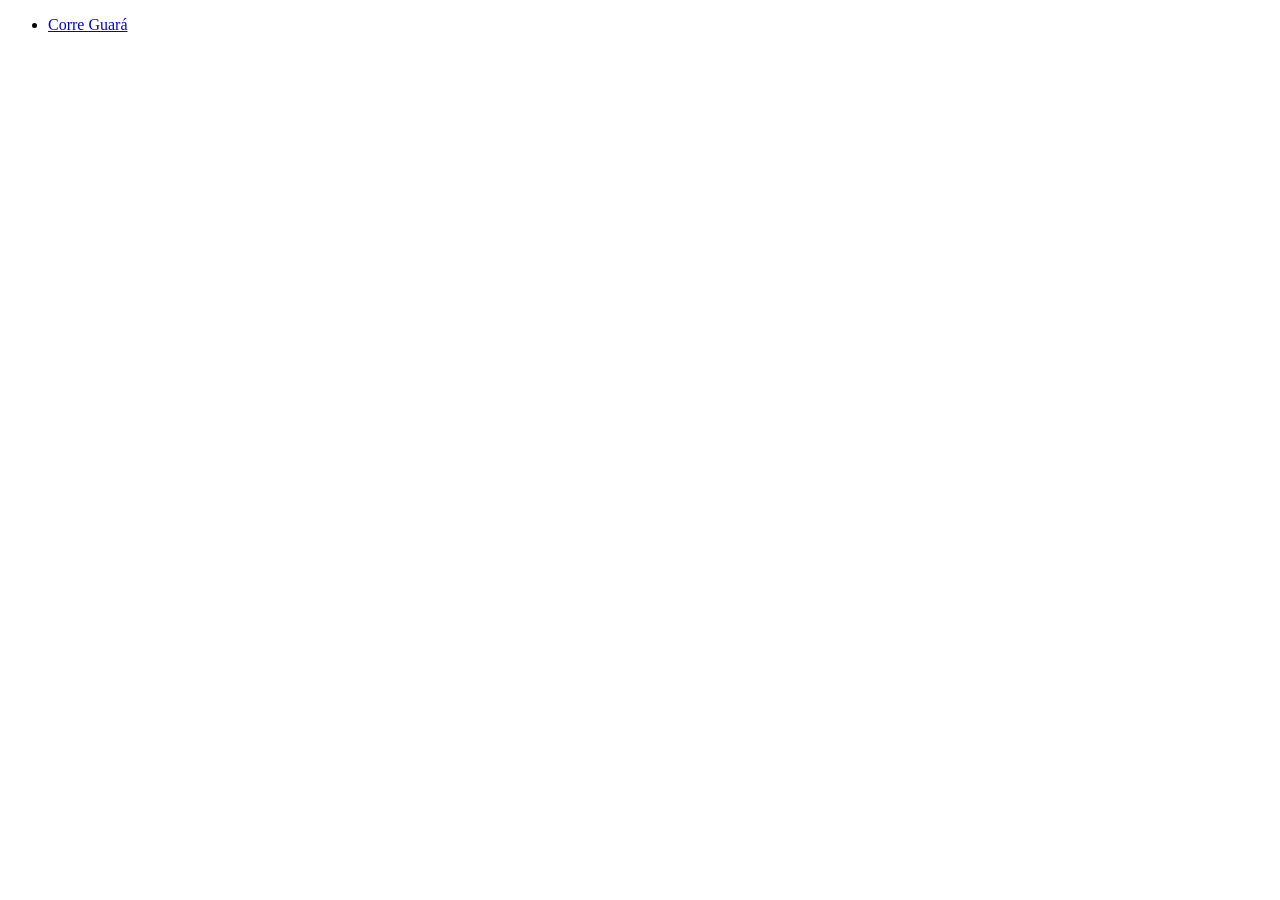
==== index.html @ c6e3a321 "começando coisas" ====
<!DOCTYPE html>
<html lang="pt-br">
<head>
    <meta charset="UTF-8">
    <meta name="viewport" content="width=device-width, initial-scale=1.0">
    <title>Seleção de Jogos</title>
</head>
<body>
    <ul>
        <li><a href="#">Corre Guará</a></li>
    </ul>
</body>
</html>
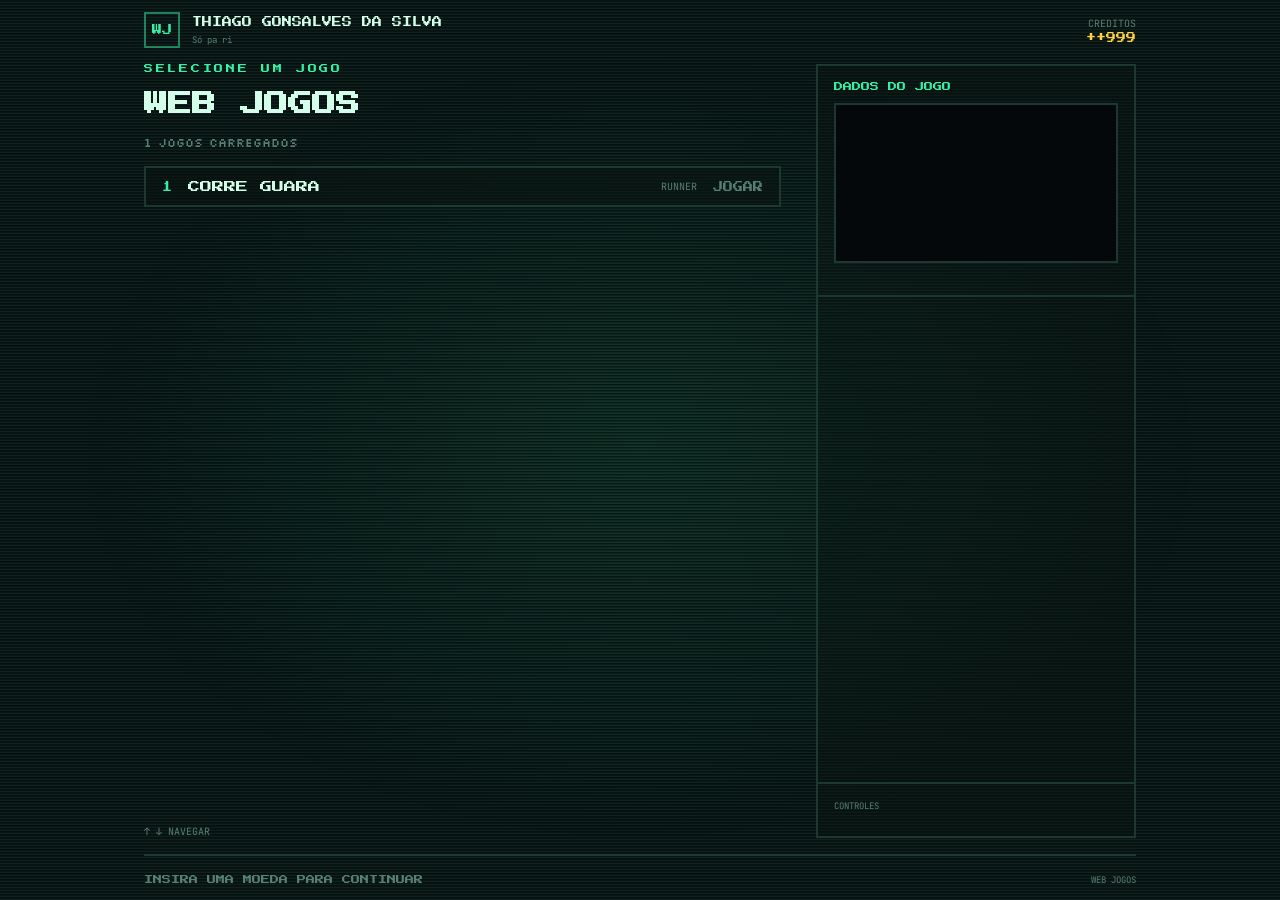
==== commit f0a9438a: "Lista de jogos melhorada" ====
--- a/index.html
+++ b/index.html
@@ -1,13 +1,76 @@
 <!DOCTYPE html>
-<html lang="pt-br">
+<html lang="pt-BR">
 <head>
-    <meta charset="UTF-8">
-    <meta name="viewport" content="width=device-width, initial-scale=1.0">
-    <title>Seleção de Jogos</title>
+  <meta charset="UTF-8">
+  <meta name="viewport" content="width=device-width, initial-scale=1.0">
+  <title>WEB JOGOS</title>
+  <link rel="stylesheet" href="estilo.css">
 </head>
 <body>
-    <ul>
-        <li><a href="#">Corre Guará</a></li>
-    </ul>
+  <div class="background background-glow"></div>
+  <div class="background background-lines"></div>
+  <div class="background background-scan"></div>
+  <div class="background background-flicker"></div>
+
+  <main class="launcher">
+    <header class="header rise">
+      <div class="brand">
+        <span class="logo">WJ</span>
+        <div>
+          <p class="pixel brand-name">THIAGO GONSALVES DA SILVA</p>
+          <p class="mono muted brand-version">Só pa ri</p>
+        </div>
+      </div>
+      <div class="credits">
+        <p class="mono muted">CREDITOS</p>
+        <p class="pixel gold">++999</p>
+      </div>
+    </header>
+
+    <div class="content">
+      <section class="library">
+        <div class="library-heading rise">
+          <p class="pixel primary eyebrow">SELECIONE UM JOGO</p>
+          <h1 class="pixel title">WEB JOGOS</h1>
+          <p class="screen muted loaded"><span id="qtd-jogos">0</span> JOGOS CARREGADOS</p>
+        </div>
+
+        <div class="game-list" id="gameList">
+        </div>
+
+        <div class="hints">
+          <p class="mono muted">↑ ↓ NAVEGAR</p>
+        </div>
+      </section>
+
+      <aside class="preview rise">
+        <div class="preview-top">
+          <p class="pixel primary preview-label">DADOS DO JOGO</p>
+          <div class="preview-screen">
+            <span id="preview-code" class="preview-code"></span>
+          </div>
+          <h2 id="preview-title" class="pixel preview-title"></h2>
+        </div>
+
+        <div class="preview-description">
+          <p id="preview-description" class="screen muted">
+          </p>
+        </div>
+
+        <div class="preview-controls">
+          <p class="mono muted controls-label">CONTROLES</p>
+          <div id="controls">
+          </div>
+        </div>
+      </aside>
+    </div>
+
+    <footer class="footer rise">
+      <p class="pixel muted">INSIRA UMA MOEDA PARA CONTINUAR</p>
+      <p class="mono muted">WEB JOGOS</p>
+    </footer>
+  </main>
+
+  <script src="script.js"></script>
 </body>
-</html>+</html>
--- a/estilo.css
+++ b/estilo.css
@@ -0,0 +1,556 @@
+@import url('https://fonts.googleapis.com/css2?family=JetBrains+Mono:wght@400;700&family=Press+Start+2P&family=Silkscreen&display=swap');
+
+:root {
+  --background: #05080b;
+  --foreground: #d3ffea;
+  --muted: #578074;
+  --primary: #35f0a6;
+  --gold: #ffd23f;
+  --cyan: #49d8ff;
+  --panel: #0b1512;
+  --line: #1d3831;
+}
+
+* {
+  box-sizing: border-box;
+  margin: 0;
+  padding: 0;
+  border-color: var(--line);
+  scrollbar-width: thin;
+  scrollbar-color: var(--primary) var(--panel);
+}
+
+*::-webkit-scrollbar {
+  width: 6px;
+  height: 6px;
+}
+
+*::-webkit-scrollbar-track {
+  background: var(--panel);
+}
+
+*::-webkit-scrollbar-thumb {
+  background: var(--primary);
+  border-radius: 0;
+}
+
+*::-webkit-scrollbar-thumb:hover {
+  background: var(--cyan);
+}
+
+html,
+body {
+  width: 100%;
+  height: 100%;
+}
+
+body {
+  overflow: hidden;
+  background: var(--background);
+  color: var(--foreground);
+  -webkit-font-smoothing: antialiased;
+}
+
+.background {
+  position: fixed;
+  inset: 0;
+  pointer-events: none;
+  z-index: 0;
+}
+
+.background-glow {
+  background: radial-gradient(ellipse at center,
+      rgba(53, 240, 166, 0.10),
+      transparent 62%);
+}
+
+.background-lines {
+  opacity: 0.05;
+  background: repeating-linear-gradient(0deg,
+      #fff 0px,
+      #fff 1px,
+      transparent 1px,
+      transparent 3px);
+}
+
+.background-scan {
+  background: repeating-linear-gradient(0deg,
+      transparent 0px,
+      transparent 2px,
+      rgba(0, 0, 0, 0.5) 2px,
+      rgba(0, 0, 0, 0.5) 3px);
+  animation: scan 8s linear infinite;
+}
+
+.background-flicker {
+  background: rgba(53, 240, 166, 0.05);
+  animation: flicker 3.5s steps(1, end) infinite;
+}
+
+.launcher {
+  position: relative;
+  z-index: 1;
+  width: 100%;
+  max-width: 1024px;
+  height: 100vh;
+  margin: 0 auto;
+  padding: 12px 16px;
+  display: flex;
+  flex-direction: column;
+}
+
+.pixel {
+  font-family: "Press Start 2P", monospace;
+}
+
+.screen {
+  font-family: "Silkscreen", monospace;
+}
+
+.mono {
+  font-family: "JetBrains Mono", monospace;
+}
+
+.primary {
+  color: var(--primary);
+}
+
+.gold {
+  color: var(--gold);
+}
+
+.muted {
+  color: var(--muted);
+}
+
+.header {
+  flex-shrink: 0;
+  display: flex;
+  align-items: center;
+  justify-content: space-between;
+}
+
+.brand {
+  display: flex;
+  align-items: center;
+  gap: 12px;
+}
+
+.logo {
+  width: 36px;
+  height: 36px;
+  flex-shrink: 0;
+  display: grid;
+  place-items: center;
+  border: 2px solid rgba(53, 240, 166, 0.5);
+  color: var(--primary);
+  font: 10px "Press Start 2P", monospace;
+}
+
+.brand-name {
+  font-size: 10px;
+  line-height: 16px;
+  color: var(--foreground);
+}
+
+.brand-version {
+  margin-top: 4px;
+  font-size: 9px;
+}
+
+.credits {
+  text-align: right;
+}
+
+.credits p:first-child {
+  font-size: 10px;
+}
+
+.credits .gold {
+  font-size: 10px;
+  margin-top: 3px;
+}
+
+.content {
+  min-height: 0;
+  flex: 1;
+  display: grid;
+  grid-template-columns: minmax(0, 1fr) 320px;
+  gap: 24px;
+  margin-top: 16px;
+  overflow: hidden;
+}
+
+.library {
+  min-width: 0;
+  min-height: 0;
+  display: flex;
+  flex-direction: column;
+}
+
+.eyebrow {
+  font-size: 9px;
+  letter-spacing: 0.3em;
+}
+
+.title {
+  margin-top: 16px;
+  font-size: 24px;
+  line-height: 1.25;
+  color: var(--foreground);
+}
+
+.loaded {
+  margin-top: 16px;
+  font-size: 12px;
+}
+
+.game-list {
+  min-height: 0;
+  flex: 1;
+  overflow-y: auto;
+  padding-right: 4px;
+  margin-top: 16px;
+  display: flex;
+  flex-direction: column;
+  gap: 8px;
+}
+
+.game-item {
+  min-width: 0;
+  max-width: calc(100% - 7px);
+  display: flex;
+  align-items: center;
+  gap: 16px;
+  padding: 12px 16px;
+  border: 2px solid var(--line);
+  background: rgba(11, 21, 18, 0.60);
+  color: var(--foreground);
+  text-decoration: none;
+  transition: border-color 0.2s, background 0.2s, box-shadow 0.2s;
+  animation: rise 0.5s cubic-bezier(0.32, 0.72, 0, 1) both;
+  animation-delay: "200ms";
+
+}
+
+.game-item:hover,
+.game-item.selected {
+  border-color: var(--primary);
+  background: rgba(53, 240, 166, 0.10);
+  box-shadow: 0 0 26px -4px var(--primary);
+}
+
+.game-number {
+  flex-shrink: 0;
+  color: var(--primary);
+  font: 10px "Press Start 2P", monospace;
+}
+
+.game-title {
+  min-width: 0;
+  overflow: hidden;
+  text-overflow: ellipsis;
+  white-space: nowrap;
+  font: 12px "Press Start 2P", monospace;
+  transition: color 0.2s;
+}
+
+.game-item.selected .game-title,
+.game-item:hover .game-title {
+  color: var(--primary);
+}
+
+.game-meta {
+  margin-left: auto;
+  flex-shrink: 0;
+  color: var(--muted);
+  font: 10px "JetBrains Mono", monospace;
+}
+
+.game-play {
+  flex-shrink: 0;
+  color: var(--muted);
+  font: 10px "Press Start 2P", monospace;
+  transition: color 0.2s;
+}
+
+.game-item.selected .game-play,
+.game-item:hover .game-play {
+  color: var(--gold);
+}
+
+.hints {
+  flex-shrink: 0;
+  display: flex;
+  flex-wrap: wrap;
+  gap: 8px 24px;
+  padding-top: 16px;
+}
+
+.hints p {
+  font-size: 10px;
+}
+
+.preview {
+  min-height: 0;
+  display: flex;
+  flex-direction: column;
+  overflow: hidden;
+  border: 2px solid var(--line);
+  background: rgba(11, 21, 18, 0.40);
+  animation-delay: 120ms;
+  overflow-y: auto;
+}
+
+.preview-top {
+  flex-shrink: 0;
+  padding: 16px;
+  border-bottom: 2px solid var(--line);
+}
+
+.preview-label {
+  font-size: 9px;
+}
+
+.preview-screen {
+  width: 100%;
+  aspect-ratio: 16 / 9;
+  margin-top: 12px;
+  display: grid;
+  place-items: center;
+  border: 2px solid var(--line);
+  background: var(--background);
+}
+
+.preview-code {
+  color: var(--muted);
+  font: 10px "JetBrains Mono", monospace;
+  text-transform: uppercase;
+  letter-spacing: 0.2em;
+}
+
+.preview-title {
+  margin-top: 16px;
+  overflow: hidden;
+  text-overflow: ellipsis;
+  white-space: nowrap;
+  color: var(--foreground);
+  font-size: 12px;
+}
+
+.preview-description {
+  min-height: 5em;
+  flex: 1;
+  overflow-y: auto;
+  padding: 16px;
+}
+
+.preview-description p {
+  font-size: 11px;
+  line-height: 1.7;
+}
+
+.preview-controls {
+  flex-shrink: 0;
+  padding: 16px;
+  border-top: 2px solid var(--line);
+}
+
+.controls-label {
+  font-size: 9px;
+}
+
+#controls {
+  margin-top: 8px;
+  display: flex;
+  flex-direction: column;
+  gap: 8px;
+}
+
+.control-row {
+  display: flex;
+  align-items: center;
+  justify-content: space-between;
+  flex-wrap: wrap;
+  gap: 8px;
+}
+
+.control-row>span:first-child {
+  color: rgba(211, 255, 234, 0.8);
+  font: 10px "JetBrains Mono", monospace;
+}
+
+.key {
+  padding: 4px 8px;
+  border: 1px solid var(--line);
+  color: var(--foreground);
+  font: 9px "Press Start 2P", monospace;
+  word-break: break-all;
+  line-height: 20px;
+}
+
+.footer {
+  flex-shrink: 0;
+  display: flex;
+  align-items: center;
+  justify-content: space-between;
+  gap: 16px;
+  margin-top: 16px;
+  padding-top: 16px;
+  border-top: 2px solid var(--line);
+  animation-delay: 360ms;
+}
+
+.footer p:first-child,
+.footer p:last-child {
+  font-size: 9px;
+}
+
+.footer p:first-child {
+  line-height: 16px;
+}
+
+.rise {
+  animation: rise 0.5s cubic-bezier(0.32, 0.72, 0, 1) both;
+}
+
+@keyframes scan {
+  from {
+    background-position: 0 0;
+  }
+
+  to {
+    background-position: 0 6px;
+  }
+}
+
+@keyframes flicker {
+
+  0%,
+  92%,
+  100% {
+    opacity: 1;
+  }
+
+  94% {
+    opacity: 0.72;
+  }
+
+  96% {
+    opacity: 1;
+  }
+}
+
+@keyframes rise {
+  from {
+    opacity: 0;
+    transform: translateY(14px);
+  }
+
+  to {
+    opacity: 1;
+    transform: none;
+  }
+}
+
+@media (max-width: 900px) {
+  .content {
+    grid-template-columns: minmax(0, 1fr) 300px;
+  }
+
+  .game-meta {
+    display: none;
+  }
+}
+
+@media (max-width: 700px) {
+  body {
+    overflow:hidden;
+  }
+
+  .launcher {
+    height: auto;
+    min-height: 100vh;
+  }
+
+  .content {
+    grid-template-columns: 1fr;
+    overflow: visible;
+  }
+
+  .game-list {
+    max-height: 45vh;
+  }
+
+  .preview {
+    min-height: 25vh;
+    height: 25vh;
+    max-height: 75vh;
+    overflow-y: auto;
+  }
+
+  .credits {
+    display: none;
+  }
+}
+
+@media (max-width: 480px) {
+  .launcher {
+    padding: 12px;
+  }
+
+  .content {
+    gap: 16px;
+    margin-top: 12px;
+  }
+
+  .title {
+    margin-top: 10px;
+    font-size: 18px;
+  }
+
+  .loaded {
+    margin-top: 10px;
+  }
+
+  .game-list {
+    margin-top: 12px;
+  }
+
+  .game-item {
+    gap: 10px;
+    padding: 10px 12px;
+  }
+
+  .game-title {
+    font-size: 10px;
+  }
+
+  .game-play {
+    font-size: 9px;
+  }
+
+  .hints {
+    padding-top: 10px;
+    gap: 6px 14px;
+  }
+
+  .preview-top,
+  .preview-description,
+  .preview-controls {
+    padding: 12px;
+  }
+
+  .footer {
+    margin-top: 12px;
+    padding-top: 12px;
+  }
+}
+
+@media (prefers-reduced-motion: reduce) {
+  *, *::before, *::after {
+    animation-duration: 0.01ms !important;
+    animation-iteration-count: 1 !important;
+    scroll-behavior: auto !important;
+  }
+}
